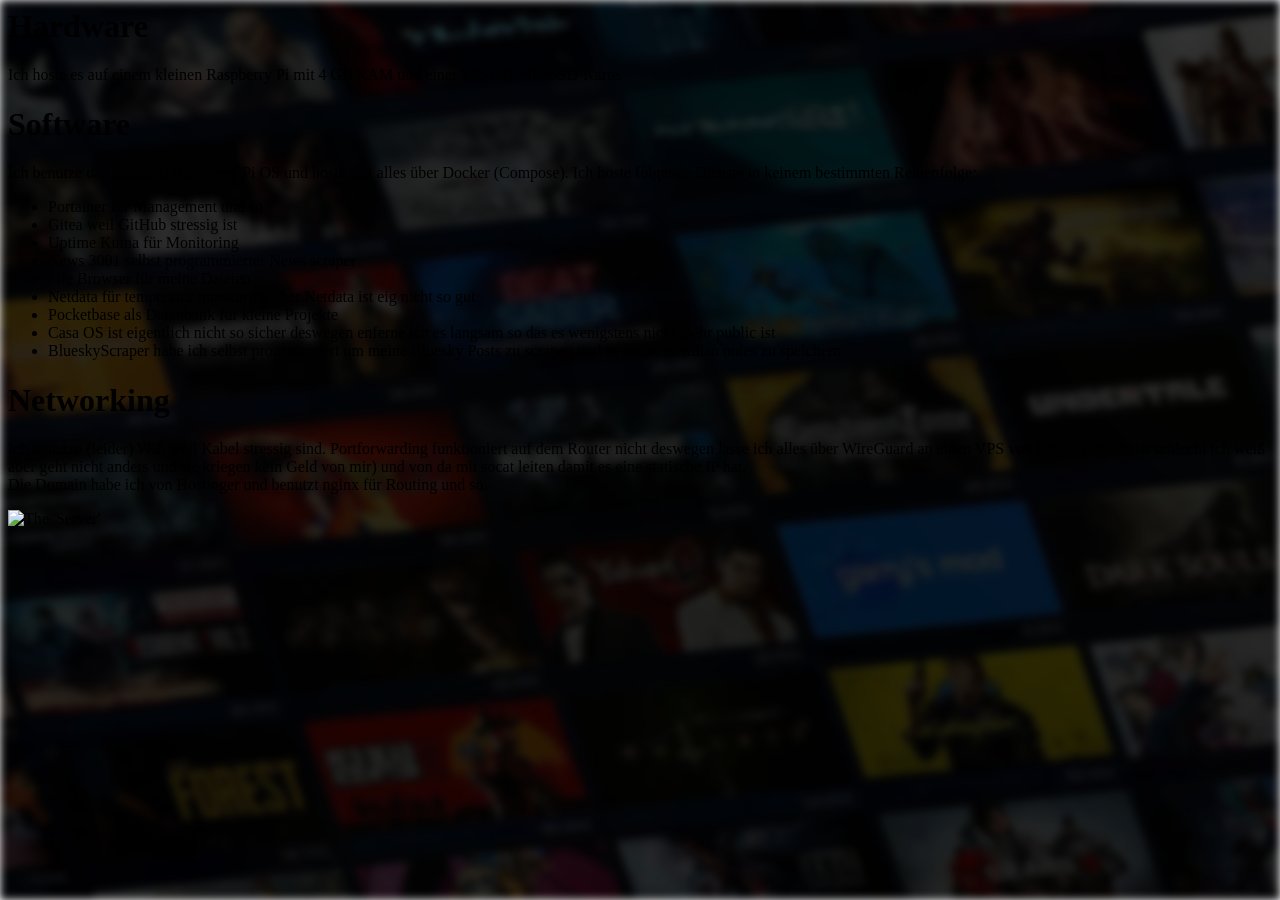
==== frontend/index.html @ 909bea6f "recovered working tree after git corruption" ====
<head>
    <meta charset="utf-8" />
    <title>Stupid Home Page</title>

    <meta
        name="description"
        content="Mein privater Tech-Stack auf einem Raspberry Pi 4b. Ich hoste File Browser, Gitea und eigene Scraper über Docker und WireGuard."
    />
    <link
        rel="stylesheet"
        href="https://cdn.jsdelivr.net/npm/@picocss/pico@2/css/pico.min.css"
    />
    <script src="https://cdn.jsdelivr.net/npm/htmx.org@2.0.8/dist/htmx.min.js"></script>
    <link rel="stylesheet" href="style.css" />
</head>
<body>
    <div class="bg"></div>
    <div hx-get="navbar.html" hx-trigger="load" hx-target="#navbar"></div>
    <div id="navbar"></div>
    <hgroup>
        <h1>Hardware</h1>
        <p>
            Ich hoste es auf einem kleinen Raspberry Pi mit 4 GB RAM und einer
            128-GB-MicroSD-Karte.
        </p>
        <h1>Software</h1>
        <p>
            Ich benutze das Standard Raspberry Pi OS und hoste fast alles über
            Docker (Compose). Ich hoste folgende Dienste in keinem bestimmten
            Reihenfolge:
        </p>
        <ul>
            <li>Portainer für Management und so</li>
            <li>Gitea weil GitHub stressig ist</li>
            <li>Uptime Kuma für Monitoring</li>
            <li>News 3001 selbst programmierter News scraper</li>
            <li>File Browser für meine Dateien</li>
            <li>
                Netdata für temperatur monitoring aber Netdata ist eig nicht so
                gut
            </li>
            <li>Pocketbase als Datenbank für kleine Projekte</li>
            <li>
                Casa OS ist eigentlich nicht so sicher deswegen enferne ich es
                langsam so das es wenigstens nicht mehr public ist
            </li>
            <li>
                BlueskyScraper habe ich selbst programmiert um meine Bluesky
                Posts zu scrapen und in meine obsidian notes zu speichern
            </li>
        </ul>
        <h1>Networking</h1>
        <p>
            Ich benutze (leider) Wifi weil Kabel stressig sind. Portforwarding
            funktioniert auf dem Router nicht deswegen lasse ich alles über
            WireGuard an einen VPS von Oracle (Oracle ist schlecht ich weiß aber
            geht nicht anders und sie kriegen kein Geld von mir) und von da mit
            socat leiten damit es eine statische IP hat.
            <br />
            Die Domain habe ich von Hostinger und benutzt nginx für Routing und
            so.
        </p>
    </hgroup>
    <img
        src="https://nextcloud.jaypo.ch/api/public/dl/gQyA3qHf?inline=true"
        alt="The 'Server'"
    />
</body>
---- frontend/style.css ----
.bg {
    position: fixed; /* stays in place */
    inset: 0; /* full screen */
    background-image: url("img/steamunlocked-bg-ai-extendet.png");
    filter: blur(4px) brightness(0.7);
    z-index: -1; /* behind everything */
}
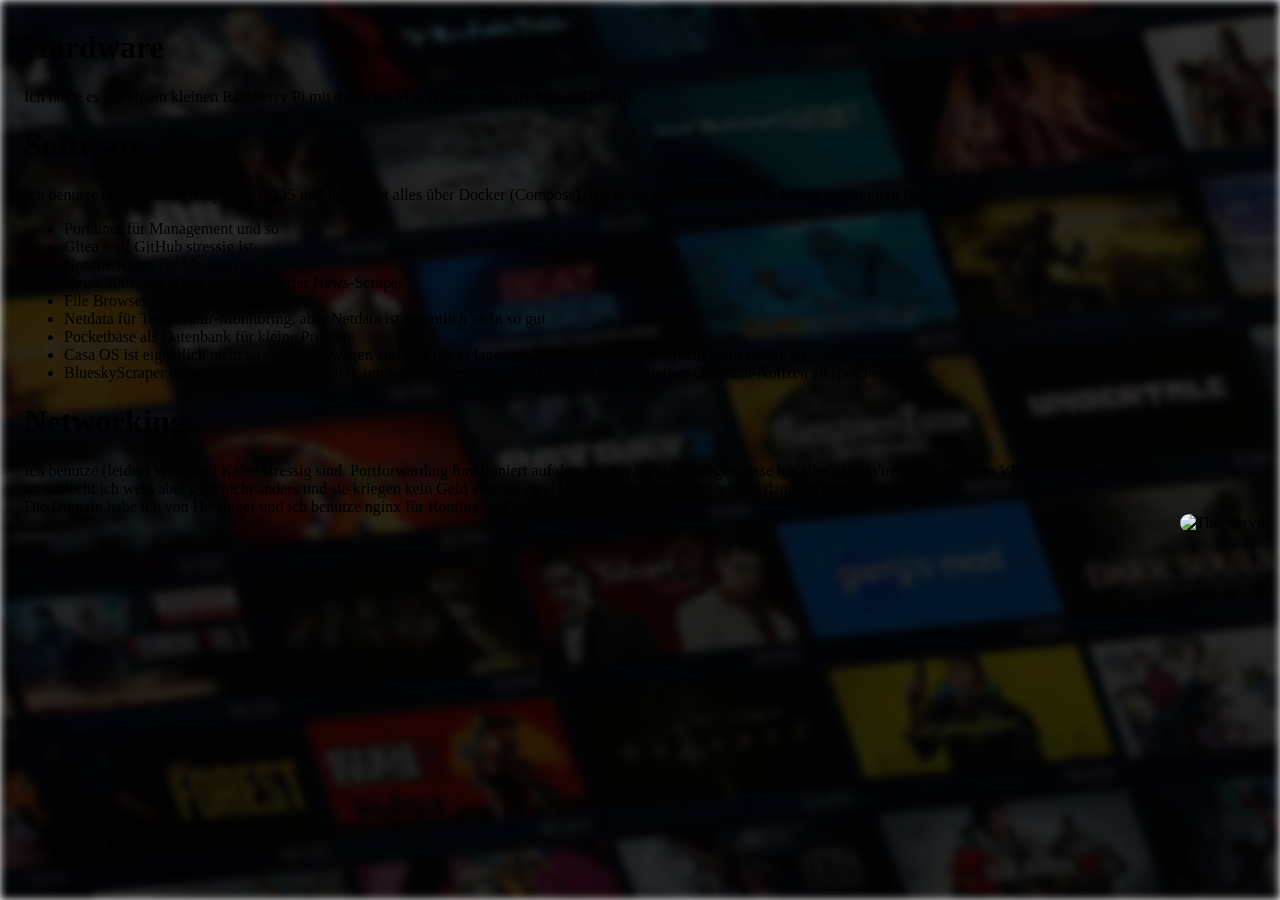
==== commit 943ac285: "Migrate frontend to static HTML with HTMX Deleted index.php and switched to static HTML with HTMX fo" ====
--- a/frontend/index.html
+++ b/frontend/index.html
@@ -17,52 +17,56 @@
     <div class="bg"></div>
     <div hx-get="navbar.html" hx-trigger="load" hx-target="#navbar"></div>
     <div id="navbar"></div>
-    <hgroup>
-        <h1>Hardware</h1>
-        <p>
-            Ich hoste es auf einem kleinen Raspberry Pi mit 4 GB RAM und einer
-            128-GB-MicroSD-Karte.
-        </p>
-        <h1>Software</h1>
-        <p>
-            Ich benutze das Standard Raspberry Pi OS und hoste fast alles über
-            Docker (Compose). Ich hoste folgende Dienste in keinem bestimmten
-            Reihenfolge:
-        </p>
-        <ul>
-            <li>Portainer für Management und so</li>
-            <li>Gitea weil GitHub stressig ist</li>
-            <li>Uptime Kuma für Monitoring</li>
-            <li>News 3001 selbst programmierter News scraper</li>
-            <li>File Browser für meine Dateien</li>
-            <li>
-                Netdata für temperatur monitoring aber Netdata ist eig nicht so
-                gut
-            </li>
-            <li>Pocketbase als Datenbank für kleine Projekte</li>
-            <li>
-                Casa OS ist eigentlich nicht so sicher deswegen enferne ich es
-                langsam so das es wenigstens nicht mehr public ist
-            </li>
-            <li>
-                BlueskyScraper habe ich selbst programmiert um meine Bluesky
-                Posts zu scrapen und in meine obsidian notes zu speichern
-            </li>
-        </ul>
-        <h1>Networking</h1>
-        <p>
-            Ich benutze (leider) Wifi weil Kabel stressig sind. Portforwarding
-            funktioniert auf dem Router nicht deswegen lasse ich alles über
-            WireGuard an einen VPS von Oracle (Oracle ist schlecht ich weiß aber
-            geht nicht anders und sie kriegen kein Geld von mir) und von da mit
-            socat leiten damit es eine statische IP hat.
-            <br />
-            Die Domain habe ich von Hostinger und benutzt nginx für Routing und
-            so.
-        </p>
-    </hgroup>
-    <img
-        src="https://nextcloud.jaypo.ch/api/public/dl/gQyA3qHf?inline=true"
-        alt="The 'Server'"
-    />
+    <div class="content">
+        <hgroup>
+            <h1>Hardware</h1>
+            <p>
+                Ich hoste es auf einem kleinen Raspberry Pi mit 4 GB RAM und
+                einer 128-GB-MicroSD-Karte.
+            </p>
+            <h1>Software</h1>
+            <p>
+                Ich benutze das Standard Raspberry Pi OS und hoste fast alles
+                über Docker (Compose). Ich hoste folgende Dienste in keiner
+                bestimmten Reihenfolge:
+            </p>
+            <ul>
+                <li>Portainer für Management und so</li>
+                <li>Gitea weil GitHub stressig ist</li>
+                <li>Uptime Kuma für Monitoring</li>
+                <li>News 3001, ein selbst programmierter News-Scraper</li>
+                <li>File Browser für meine Dateien</li>
+                <li>
+                    Netdata für Temperatur-Monitoring, aber Netdata ist
+                    eigentlich nicht so gut
+                </li>
+                <li>Pocketbase als Datenbank für kleine Projekte</li>
+                <li>
+                    Casa OS ist eigentlich nicht so sicher, deswegen entferne
+                    ich es langsam, sodass es wenigstens nicht mehr public ist
+                </li>
+                <li>
+                    BlueskyScraper habe ich selbst programmiert, um meine
+                    Bluesky-Posts zu scrapen und in meinen Obsidian-Notizen zu
+                    speichern
+                </li>
+            </ul>
+            <h1>Networking</h1>
+            <p>
+                Ich benutze (leider) Wifi, weil Kabel stressig sind.
+                Portforwarding funktioniert auf dem Router nicht, deswegen lasse
+                ich alles über WireGuard an einen VPS von Oracle (Oracle ist
+                schlecht ich weiß aber geht nicht anders und sie kriegen kein
+                Geld von mir) und leite es von da mit socat weiter, damit es
+                eine statische IP hat.
+                <br />
+                Die Domain habe ich von Hostinger und ich benutze nginx für
+                Routing und so.
+            </p>
+        </hgroup>
+        <img
+            src="https://nextcloud.jaypo.ch/api/public/dl/gQyA3qHf?inline=true"
+            alt="The 'Server'"
+        />
+    </div>
 </body>
--- a/frontend/style.css
+++ b/frontend/style.css
@@ -5,3 +5,26 @@
     filter: blur(4px) brightness(0.7);
     z-index: -1; /* behind everything */
 }
+body {
+    left: 1rem;
+    position: absolute;
+}
+
+.content {
+    display: flex;
+    gap: 1rem;
+    align-items: flex-end;
+}
+
+.content hgroup {
+    flex: 1;
+}
+
+.content img {
+    max-width: 300px;
+    height: auto;
+}
+
+img {
+    border-radius: 10px;
+}
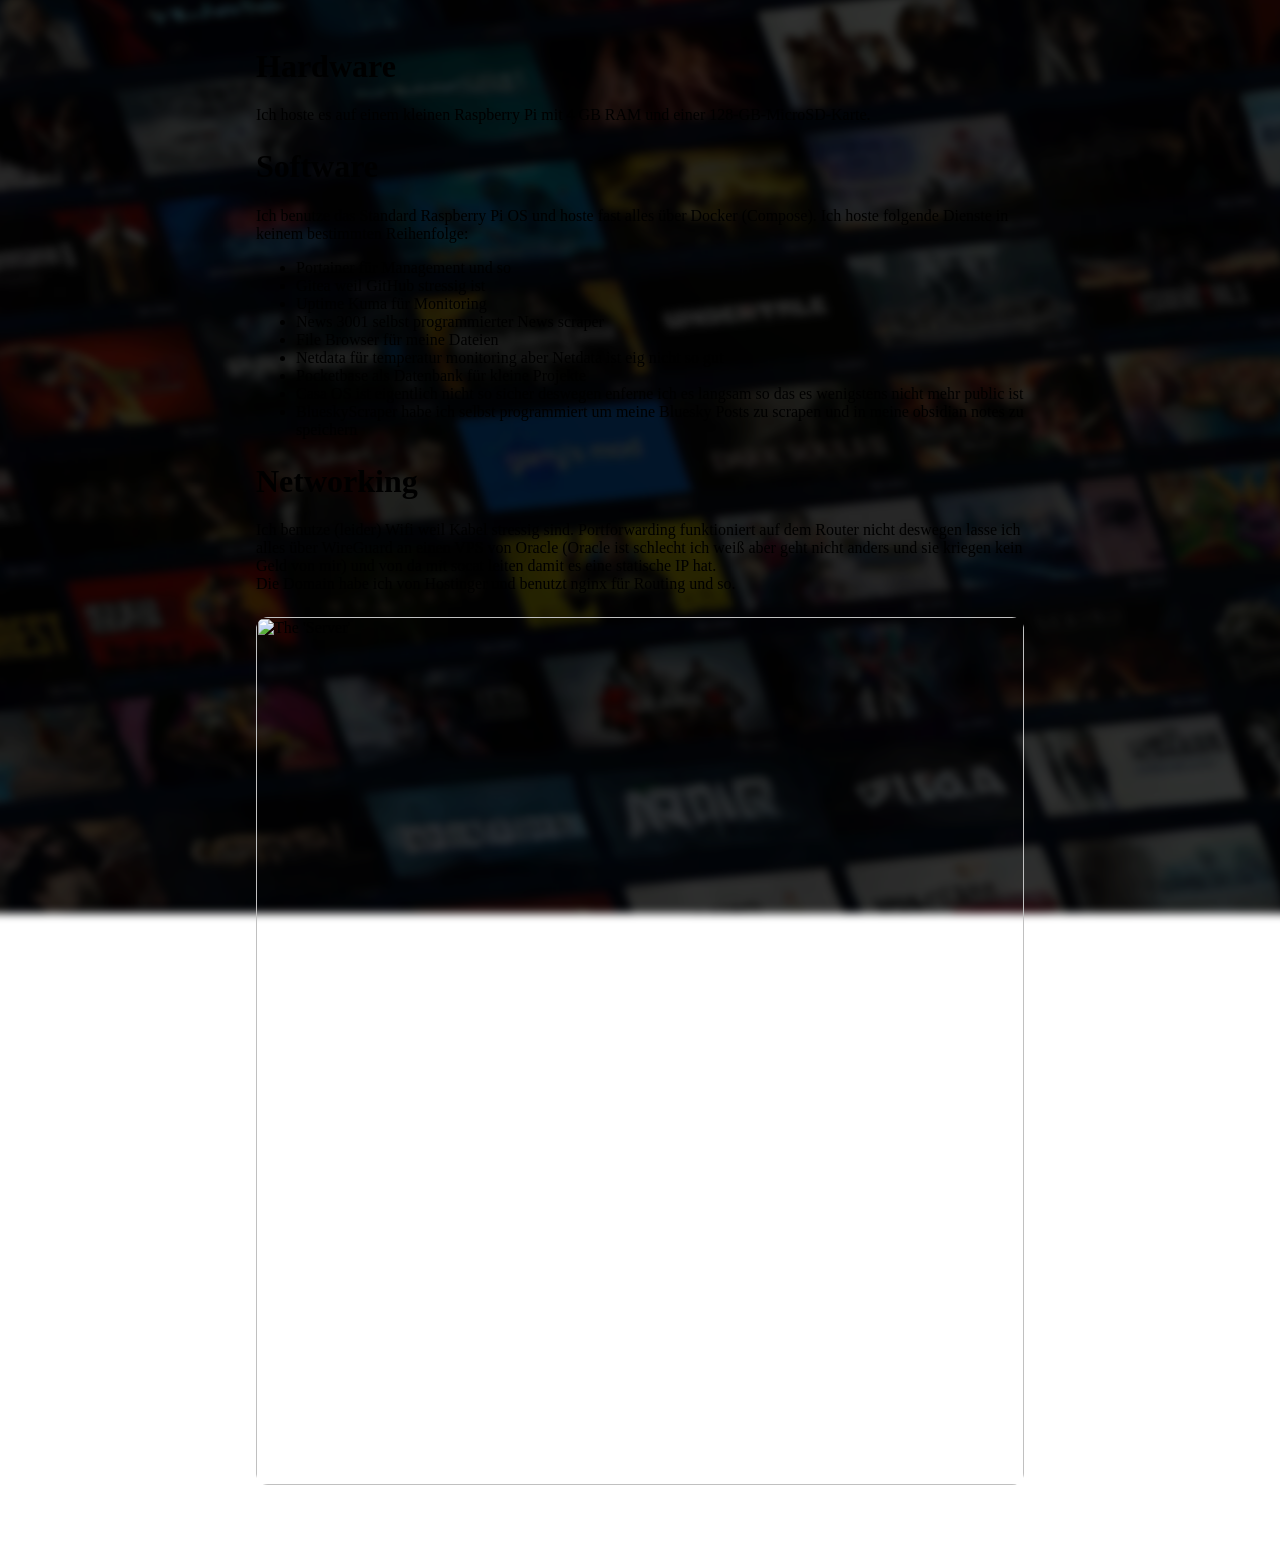
==== commit 7e6ababe: "Improve mobile layout for homepage pages" ====
--- a/frontend/index.html
+++ b/frontend/index.html
@@ -1,5 +1,6 @@
 <head>
     <meta charset="utf-8" />
+    <meta name="viewport" content="width=device-width, initial-scale=1" />
     <title>Stupid Home Page</title>
 
     <meta
@@ -15,58 +16,56 @@
 </head>
 <body>
     <div class="bg"></div>
+    <main class="page-content">
     <div hx-get="navbar.html" hx-trigger="load" hx-target="#navbar"></div>
     <div id="navbar"></div>
-    <div class="content">
-        <hgroup>
-            <h1>Hardware</h1>
-            <p>
-                Ich hoste es auf einem kleinen Raspberry Pi mit 4 GB RAM und
-                einer 128-GB-MicroSD-Karte.
-            </p>
-            <h1>Software</h1>
-            <p>
-                Ich benutze das Standard Raspberry Pi OS und hoste fast alles
-                über Docker (Compose). Ich hoste folgende Dienste in keiner
-                bestimmten Reihenfolge:
-            </p>
-            <ul>
-                <li>Portainer für Management und so</li>
-                <li>Gitea weil GitHub stressig ist</li>
-                <li>Uptime Kuma für Monitoring</li>
-                <li>News 3001, ein selbst programmierter News-Scraper</li>
-                <li>File Browser für meine Dateien</li>
-                <li>
-                    Netdata für Temperatur-Monitoring, aber Netdata ist
-                    eigentlich nicht so gut
-                </li>
-                <li>Pocketbase als Datenbank für kleine Projekte</li>
-                <li>
-                    Casa OS ist eigentlich nicht so sicher, deswegen entferne
-                    ich es langsam, sodass es wenigstens nicht mehr public ist
-                </li>
-                <li>
-                    BlueskyScraper habe ich selbst programmiert, um meine
-                    Bluesky-Posts zu scrapen und in meinen Obsidian-Notizen zu
-                    speichern
-                </li>
-            </ul>
-            <h1>Networking</h1>
-            <p>
-                Ich benutze (leider) Wifi, weil Kabel stressig sind.
-                Portforwarding funktioniert auf dem Router nicht, deswegen lasse
-                ich alles über WireGuard an einen VPS von Oracle (Oracle ist
-                schlecht ich weiß aber geht nicht anders und sie kriegen kein
-                Geld von mir) und leite es von da mit socat weiter, damit es
-                eine statische IP hat.
-                <br />
-                Die Domain habe ich von Hostinger und ich benutze nginx für
-                Routing und so.
-            </p>
-        </hgroup>
-        <img
-            src="https://nextcloud.jaypo.ch/api/public/dl/gQyA3qHf?inline=true"
-            alt="The 'Server'"
-        />
-    </div>
+    <hgroup>
+        <h1>Hardware</h1>
+        <p>
+            Ich hoste es auf einem kleinen Raspberry Pi mit 4 GB RAM und einer
+            128-GB-MicroSD-Karte.
+        </p>
+        <h1>Software</h1>
+        <p>
+            Ich benutze das Standard Raspberry Pi OS und hoste fast alles über
+            Docker (Compose). Ich hoste folgende Dienste in keinem bestimmten
+            Reihenfolge:
+        </p>
+        <ul>
+            <li>Portainer für Management und so</li>
+            <li>Gitea weil GitHub stressig ist</li>
+            <li>Uptime Kuma für Monitoring</li>
+            <li>News 3001 selbst programmierter News scraper</li>
+            <li>File Browser für meine Dateien</li>
+            <li>
+                Netdata für temperatur monitoring aber Netdata ist eig nicht so
+                gut
+            </li>
+            <li>Pocketbase als Datenbank für kleine Projekte</li>
+            <li>
+                Casa OS ist eigentlich nicht so sicher deswegen enferne ich es
+                langsam so das es wenigstens nicht mehr public ist
+            </li>
+            <li>
+                BlueskyScraper habe ich selbst programmiert um meine Bluesky
+                Posts zu scrapen und in meine obsidian notes zu speichern
+            </li>
+        </ul>
+        <h1>Networking</h1>
+        <p>
+            Ich benutze (leider) Wifi weil Kabel stressig sind. Portforwarding
+            funktioniert auf dem Router nicht deswegen lasse ich alles über
+            WireGuard an einen VPS von Oracle (Oracle ist schlecht ich weiß aber
+            geht nicht anders und sie kriegen kein Geld von mir) und von da mit
+            socat leiten damit es eine statische IP hat.
+            <br />
+            Die Domain habe ich von Hostinger und benutzt nginx für Routing und
+            so.
+        </p>
+    </hgroup>
+    <img
+        src="https://nextcloud.jaypo.ch/api/public/dl/gQyA3qHf?inline=true"
+        alt="The 'Server'"
+    />
+    </main>
 </body>
--- a/frontend/style.css
+++ b/frontend/style.css
@@ -1,30 +1,77 @@
-.bg {
-    position: fixed; /* stays in place */
-    inset: 0; /* full screen */
-    background-image: url("img/steamunlocked-bg-ai-extendet.png");
-    filter: blur(4px) brightness(0.7);
-    z-index: -1; /* behind everything */
-}
-body {
-    left: 1rem;
-    position: absolute;
+:root {
+    --content-max: 48rem;
 }
 
-.content {
-    display: flex;
-    gap: 1rem;
-    align-items: flex-end;
+* {
+    box-sizing: border-box;
 }
 
-.content hgroup {
-    flex: 1;
+body {
+    margin: 0;
+    min-height: 100vh;
+    padding: 1rem;
 }
 
-.content img {
-    max-width: 300px;
-    height: auto;
+.bg {
+    position: fixed;
+    inset: 0;
+    background-image: url("img/steamunlocked-bg-ai-extendet.png");
+    background-position: center;
+    background-size: cover;
+    filter: blur(4px) brightness(0.7);
+    transform: scale(1.03);
+    z-index: -1;
+}
+
+.page-content {
+    max-width: var(--content-max);
+    margin: 0 auto;
+    padding: 0.5rem 0 2rem;
+}
+
+hgroup {
+    margin-bottom: 1.5rem;
+}
+
+hgroup h1 {
+    margin-top: 1.5rem;
 }
 
 img {
-    border-radius: 10px;
+    display: block;
+    width: 100%;
+    max-width: var(--content-max);
+    height: auto;
+    border-radius: 0.75rem;
+    margin: 1rem auto 2rem;
 }
+
+#navbar nav ul {
+    flex-wrap: wrap;
+    row-gap: 0.35rem;
+}
+
+#navbar nav a {
+    white-space: normal;
+}
+
+@media (max-width: 700px) {
+    body {
+        padding: 0.75rem;
+    }
+
+    hgroup p,
+    hgroup li {
+        font-size: 0.95rem;
+        line-height: 1.55;
+    }
+
+    hgroup ul {
+        padding-left: 1.1rem;
+    }
+
+    img {
+        border-radius: 0.5rem;
+        margin-top: 0.75rem;
+    }
+}
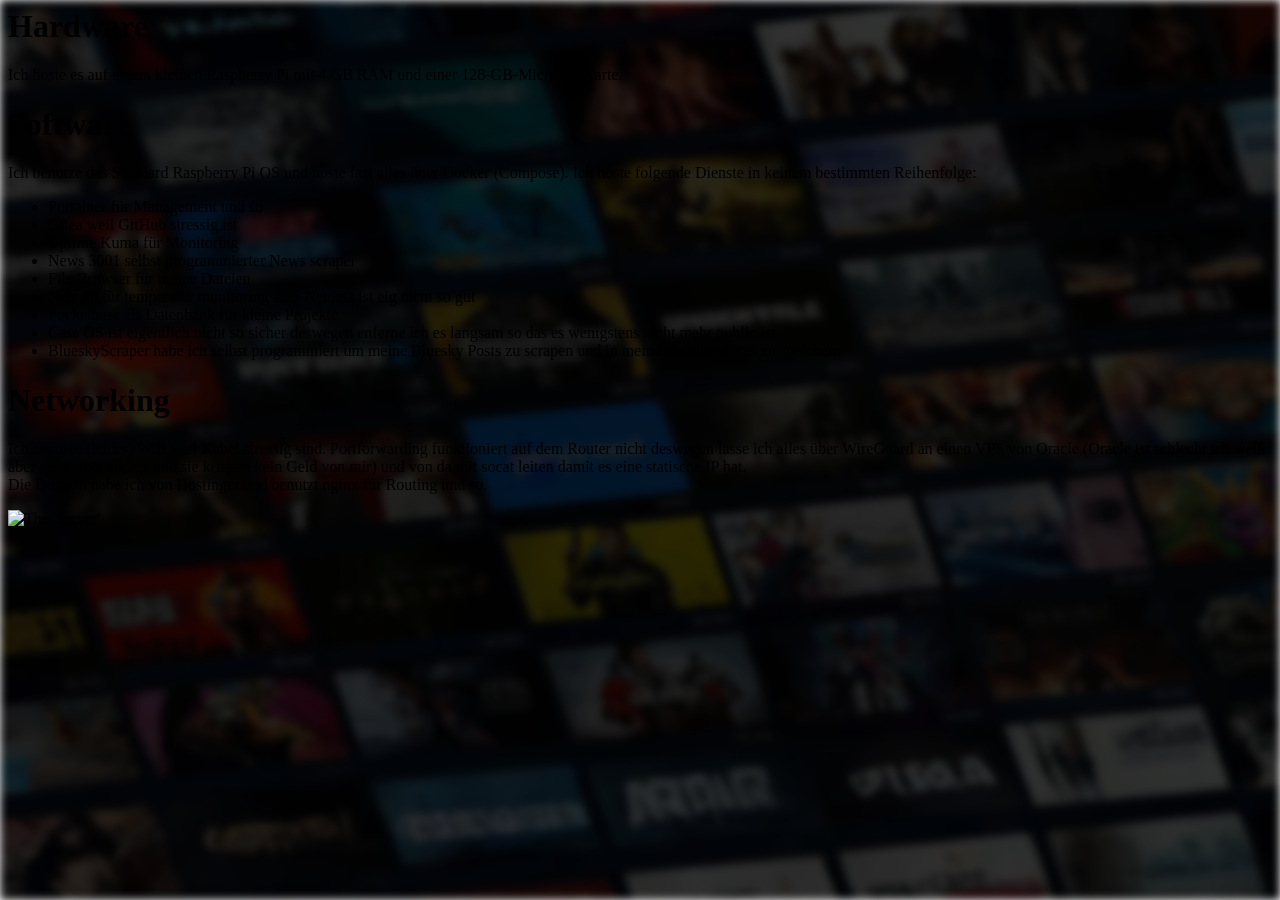
==== commit e9e87c4f: "Simplify mobile fix to minimal responsive tweaks" ====
--- a/frontend/index.html
+++ b/frontend/index.html
@@ -16,7 +16,6 @@
 </head>
 <body>
     <div class="bg"></div>
-    <main class="page-content">
     <div hx-get="navbar.html" hx-trigger="load" hx-target="#navbar"></div>
     <div id="navbar"></div>
     <hgroup>
@@ -67,5 +66,4 @@
         src="https://nextcloud.jaypo.ch/api/public/dl/gQyA3qHf?inline=true"
         alt="The 'Server'"
     />
-    </main>
 </body>
--- a/frontend/style.css
+++ b/frontend/style.css
@@ -1,58 +1,16 @@
-:root {
-    --content-max: 48rem;
-}
-
-* {
-    box-sizing: border-box;
-}
-
-body {
-    margin: 0;
-    min-height: 100vh;
-    padding: 1rem;
-}
-
 .bg {
     position: fixed;
     inset: 0;
     background-image: url("img/steamunlocked-bg-ai-extendet.png");
+    background-size: cover;
     background-position: center;
-    background-size: cover;
     filter: blur(4px) brightness(0.7);
-    transform: scale(1.03);
     z-index: -1;
 }
 
-.page-content {
-    max-width: var(--content-max);
-    margin: 0 auto;
-    padding: 0.5rem 0 2rem;
-}
-
-hgroup {
-    margin-bottom: 1.5rem;
-}
-
-hgroup h1 {
-    margin-top: 1.5rem;
-}
-
 img {
-    display: block;
-    width: 100%;
-    max-width: var(--content-max);
+    max-width: 100%;
     height: auto;
-    border-radius: 0.75rem;
-    margin: 1rem auto 2rem;
-}
-
-#navbar nav ul {
-    flex-wrap: wrap;
-    row-gap: 0.35rem;
-}
-
-#navbar nav a {
-    white-space: normal;
 }
 
 @media (max-width: 700px) {
@@ -60,18 +18,7 @@
         padding: 0.75rem;
     }
 
-    hgroup p,
-    hgroup li {
-        font-size: 0.95rem;
-        line-height: 1.55;
-    }
-
-    hgroup ul {
-        padding-left: 1.1rem;
-    }
-
-    img {
-        border-radius: 0.5rem;
-        margin-top: 0.75rem;
+    #navbar nav ul {
+        flex-wrap: wrap;
     }
 }
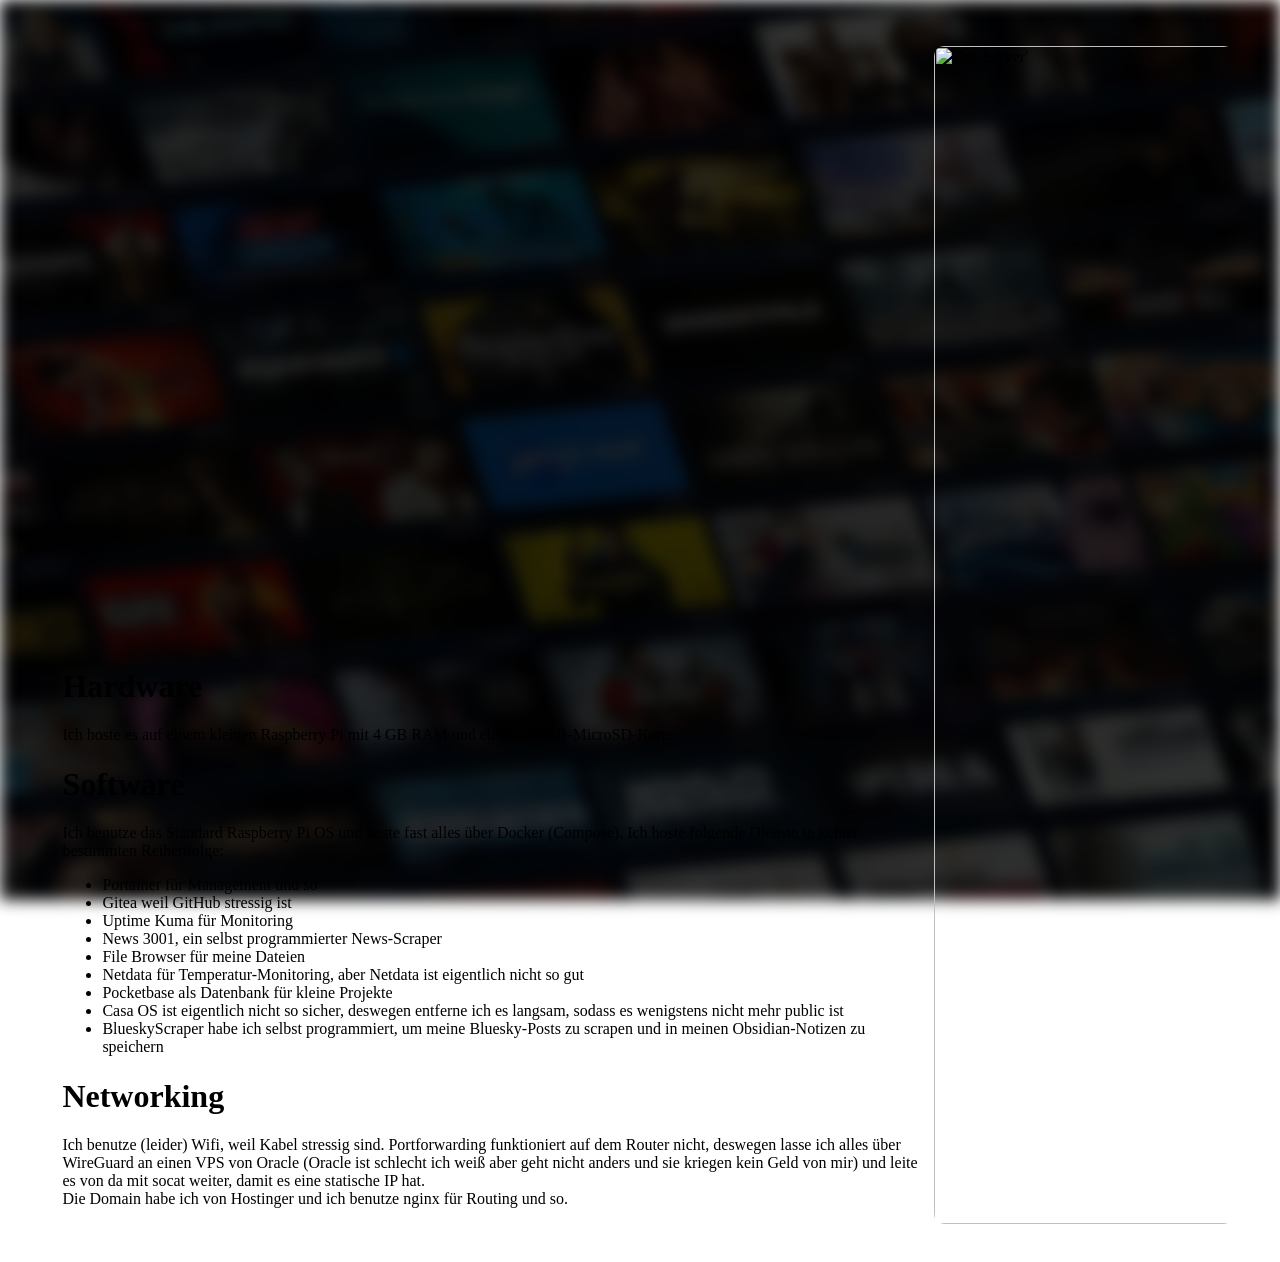
==== commit 9fd0ce67: "Merge branch 'master' of github.com:nolongeractivemp3/homepage" ====
--- a/frontend/index.html
+++ b/frontend/index.html
@@ -18,52 +18,56 @@
     <div class="bg"></div>
     <div hx-get="navbar.html" hx-trigger="load" hx-target="#navbar"></div>
     <div id="navbar"></div>
-    <hgroup>
-        <h1>Hardware</h1>
-        <p>
-            Ich hoste es auf einem kleinen Raspberry Pi mit 4 GB RAM und einer
-            128-GB-MicroSD-Karte.
-        </p>
-        <h1>Software</h1>
-        <p>
-            Ich benutze das Standard Raspberry Pi OS und hoste fast alles über
-            Docker (Compose). Ich hoste folgende Dienste in keinem bestimmten
-            Reihenfolge:
-        </p>
-        <ul>
-            <li>Portainer für Management und so</li>
-            <li>Gitea weil GitHub stressig ist</li>
-            <li>Uptime Kuma für Monitoring</li>
-            <li>News 3001 selbst programmierter News scraper</li>
-            <li>File Browser für meine Dateien</li>
-            <li>
-                Netdata für temperatur monitoring aber Netdata ist eig nicht so
-                gut
-            </li>
-            <li>Pocketbase als Datenbank für kleine Projekte</li>
-            <li>
-                Casa OS ist eigentlich nicht so sicher deswegen enferne ich es
-                langsam so das es wenigstens nicht mehr public ist
-            </li>
-            <li>
-                BlueskyScraper habe ich selbst programmiert um meine Bluesky
-                Posts zu scrapen und in meine obsidian notes zu speichern
-            </li>
-        </ul>
-        <h1>Networking</h1>
-        <p>
-            Ich benutze (leider) Wifi weil Kabel stressig sind. Portforwarding
-            funktioniert auf dem Router nicht deswegen lasse ich alles über
-            WireGuard an einen VPS von Oracle (Oracle ist schlecht ich weiß aber
-            geht nicht anders und sie kriegen kein Geld von mir) und von da mit
-            socat leiten damit es eine statische IP hat.
-            <br />
-            Die Domain habe ich von Hostinger und benutzt nginx für Routing und
-            so.
-        </p>
-    </hgroup>
-    <img
-        src="https://nextcloud.jaypo.ch/api/public/dl/gQyA3qHf?inline=true"
-        alt="The 'Server'"
-    />
+    <div class="content">
+        <hgroup>
+            <h1>Hardware</h1>
+            <p>
+                Ich hoste es auf einem kleinen Raspberry Pi mit 4 GB RAM und
+                einer 128-GB-MicroSD-Karte.
+            </p>
+            <h1>Software</h1>
+            <p>
+                Ich benutze das Standard Raspberry Pi OS und hoste fast alles
+                über Docker (Compose). Ich hoste folgende Dienste in keiner
+                bestimmten Reihenfolge:
+            </p>
+            <ul>
+                <li>Portainer für Management und so</li>
+                <li>Gitea weil GitHub stressig ist</li>
+                <li>Uptime Kuma für Monitoring</li>
+                <li>News 3001, ein selbst programmierter News-Scraper</li>
+                <li>File Browser für meine Dateien</li>
+                <li>
+                    Netdata für Temperatur-Monitoring, aber Netdata ist
+                    eigentlich nicht so gut
+                </li>
+                <li>Pocketbase als Datenbank für kleine Projekte</li>
+                <li>
+                    Casa OS ist eigentlich nicht so sicher, deswegen entferne
+                    ich es langsam, sodass es wenigstens nicht mehr public ist
+                </li>
+                <li>
+                    BlueskyScraper habe ich selbst programmiert, um meine
+                    Bluesky-Posts zu scrapen und in meinen Obsidian-Notizen zu
+                    speichern
+                </li>
+            </ul>
+            <h1>Networking</h1>
+            <p>
+                Ich benutze (leider) Wifi, weil Kabel stressig sind.
+                Portforwarding funktioniert auf dem Router nicht, deswegen lasse
+                ich alles über WireGuard an einen VPS von Oracle (Oracle ist
+                schlecht ich weiß aber geht nicht anders und sie kriegen kein
+                Geld von mir) und leite es von da mit socat weiter, damit es
+                eine statische IP hat.
+                <br />
+                Die Domain habe ich von Hostinger und ich benutze nginx für
+                Routing und so.
+            </p>
+        </hgroup>
+        <img
+            src="https://nextcloud.jaypo.ch/api/public/dl/gQyA3qHf?inline=true"
+            alt="The 'Server'"
+        />
+    </div>
 </body>
--- a/frontend/style.css
+++ b/frontend/style.css
@@ -1,24 +1,47 @@
+body {
+    padding: 3vw;
+}
+
 .bg {
     position: fixed;
     inset: 0;
     background-image: url("img/steamunlocked-bg-ai-extendet.png");
     background-size: cover;
     background-position: center;
-    filter: blur(4px) brightness(0.7);
+    filter: blur(clamp(2px, 0.6vw, 8px)) brightness(0.7);
     z-index: -1;
 }
 
 img {
+    width: 92vw;
     max-width: 100%;
     height: auto;
 }
 
-@media (max-width: 700px) {
-    body {
-        padding: 0.75rem;
-    }
+nav ul {
+    flex-wrap: wrap;
+    gap: 2vw;
+}
+body {
+    left: 1rem;
+    position: absolute;
+}
 
-    #navbar nav ul {
-        flex-wrap: wrap;
-    }
+.content {
+    display: flex;
+    gap: 1rem;
+    align-items: flex-end;
 }
+
+.content hgroup {
+    flex: 1;
+}
+
+.content img {
+    max-width: 300px;
+    height: auto;
+}
+
+img {
+    border-radius: 10px;
+}
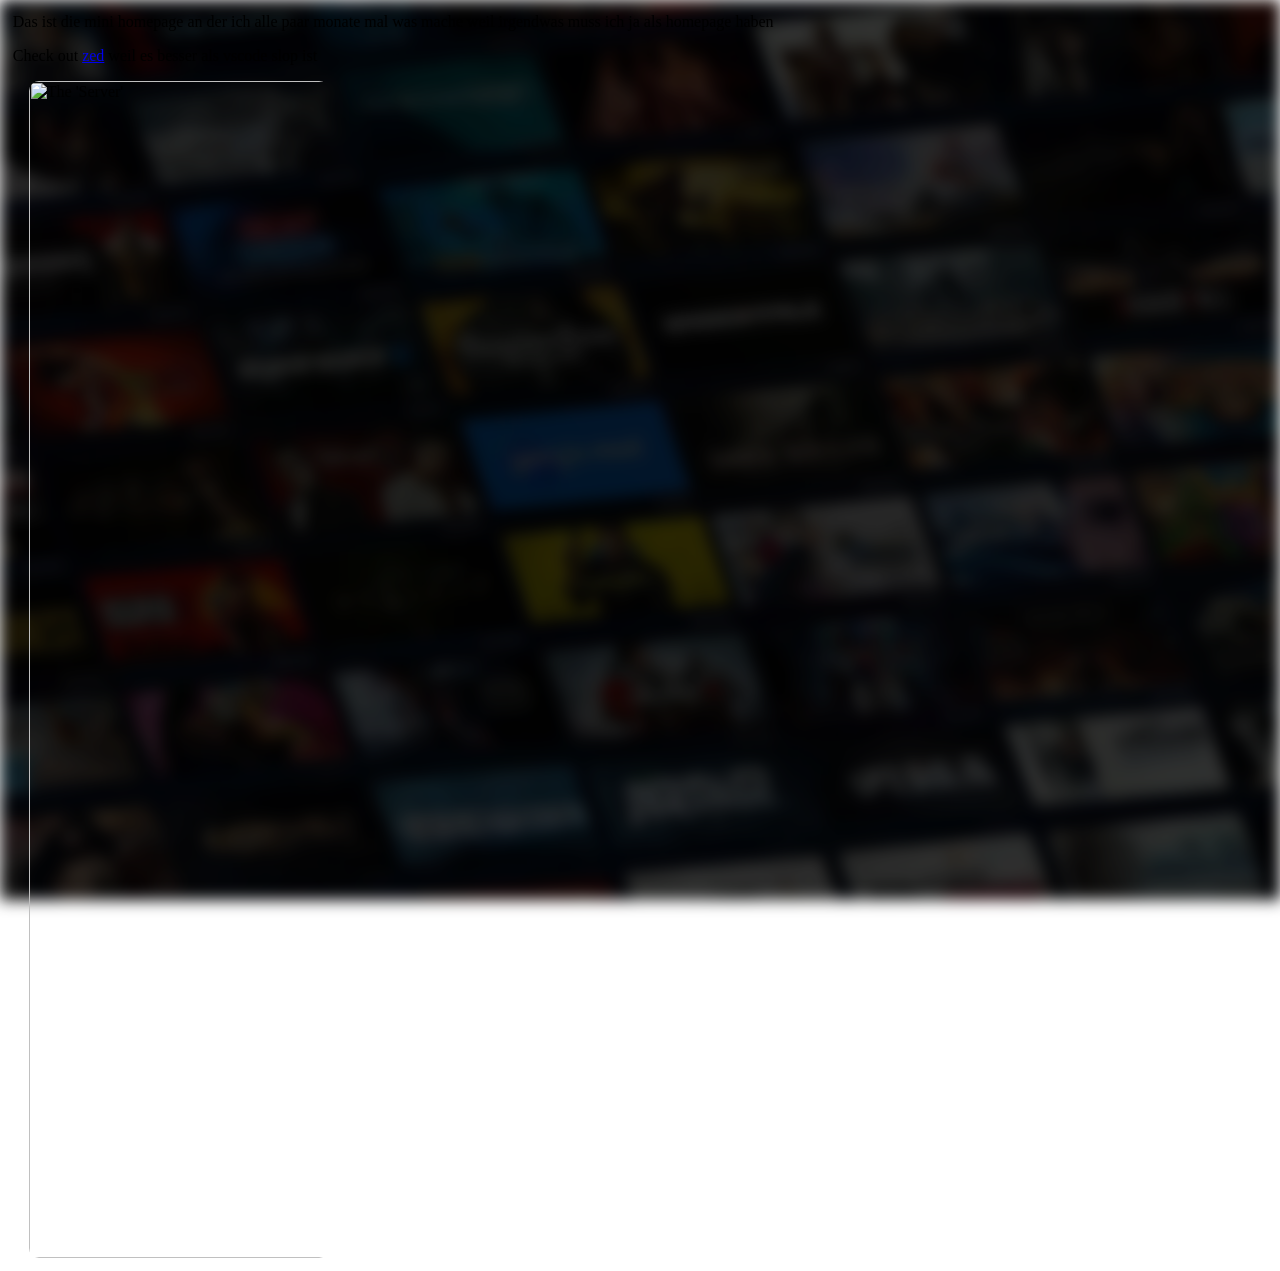
==== commit 8b06d3f1: "ehh its fine" ====
--- a/frontend/index.html
+++ b/frontend/index.html
@@ -3,14 +3,8 @@
     <meta name="viewport" content="width=device-width, initial-scale=1" />
     <title>Stupid Home Page</title>
 
-    <meta
-        name="description"
-        content="Mein privater Tech-Stack auf einem Raspberry Pi 4b. Ich hoste File Browser, Gitea und eigene Scraper über Docker und WireGuard."
-    />
-    <link
-        rel="stylesheet"
-        href="https://cdn.jsdelivr.net/npm/@picocss/pico@2/css/pico.min.css"
-    />
+    <meta name="description" content="Mein privater Tech-Stack auf einem Raspberry Pi 4b. Ich hoste File Browser, Gitea und eigene Scraper über Docker und WireGuard." />
+    <link rel="stylesheet" href="https://cdn.jsdelivr.net/npm/@picocss/pico@2/css/pico.min.css" />
     <script src="https://cdn.jsdelivr.net/npm/htmx.org@2.0.8/dist/htmx.min.js"></script>
     <link rel="stylesheet" href="style.css" />
 </head>
@@ -18,56 +12,10 @@
     <div class="bg"></div>
     <div hx-get="navbar.html" hx-trigger="load" hx-target="#navbar"></div>
     <div id="navbar"></div>
+    <p>Das ist die mini homepage an der ich alle paar monate mal was mache weil irgendwas muss ich ja als homepage haben</p>
+    <p>Check out <a href="https://zed.dev">zed</a> weil es besser als vscode slop ist</p>
     <div class="content">
-        <hgroup>
-            <h1>Hardware</h1>
-            <p>
-                Ich hoste es auf einem kleinen Raspberry Pi mit 4 GB RAM und
-                einer 128-GB-MicroSD-Karte.
-            </p>
-            <h1>Software</h1>
-            <p>
-                Ich benutze das Standard Raspberry Pi OS und hoste fast alles
-                über Docker (Compose). Ich hoste folgende Dienste in keiner
-                bestimmten Reihenfolge:
-            </p>
-            <ul>
-                <li>Portainer für Management und so</li>
-                <li>Gitea weil GitHub stressig ist</li>
-                <li>Uptime Kuma für Monitoring</li>
-                <li>News 3001, ein selbst programmierter News-Scraper</li>
-                <li>File Browser für meine Dateien</li>
-                <li>
-                    Netdata für Temperatur-Monitoring, aber Netdata ist
-                    eigentlich nicht so gut
-                </li>
-                <li>Pocketbase als Datenbank für kleine Projekte</li>
-                <li>
-                    Casa OS ist eigentlich nicht so sicher, deswegen entferne
-                    ich es langsam, sodass es wenigstens nicht mehr public ist
-                </li>
-                <li>
-                    BlueskyScraper habe ich selbst programmiert, um meine
-                    Bluesky-Posts zu scrapen und in meinen Obsidian-Notizen zu
-                    speichern
-                </li>
-            </ul>
-            <h1>Networking</h1>
-            <p>
-                Ich benutze (leider) Wifi, weil Kabel stressig sind.
-                Portforwarding funktioniert auf dem Router nicht, deswegen lasse
-                ich alles über WireGuard an einen VPS von Oracle (Oracle ist
-                schlecht ich weiß aber geht nicht anders und sie kriegen kein
-                Geld von mir) und leite es von da mit socat weiter, damit es
-                eine statische IP hat.
-                <br />
-                Die Domain habe ich von Hostinger und ich benutze nginx für
-                Routing und so.
-            </p>
-        </hgroup>
-        <img
-            src="https://nextcloud.jaypo.ch/api/public/dl/gQyA3qHf?inline=true"
-            alt="The 'Server'"
-        />
+        <br />
+        <img src="https://nextcloud.jaypo.ch/api/public/dl/gQyA3qHf?inline=true" alt="The 'Server'" />
     </div>
 </body>
--- a/frontend/style.css
+++ b/frontend/style.css
@@ -1,5 +1,10 @@
 body {
-    padding: 3vw;
+    margin: 0;
+    padding: clamp(0.5rem, 1vw, 1rem);
+    position: relative;
+    z-index: 0;
+    min-height: 100vh;
+    isolation: isolate;
 }
 
 .bg {
@@ -12,7 +17,7 @@
     z-index: -1;
 }
 
-img {
+.content img {
     width: 92vw;
     max-width: 100%;
     height: auto;
@@ -22,11 +27,6 @@
     flex-wrap: wrap;
     gap: 2vw;
 }
-body {
-    left: 1rem;
-    position: absolute;
-}
-
 .content {
     display: flex;
     gap: 1rem;
@@ -45,3 +45,31 @@
 img {
     border-radius: 10px;
 }
+
+.frame18-inline {
+    width: 134px;
+    height: auto;
+    margin: 0 0 0 0.35rem;
+    vertical-align: middle;
+    display: inline-block;
+}
+
+@media (max-width: 700px) {
+    nav ul {
+        gap: 0.75rem;
+    }
+
+    .content {
+        flex-direction: column;
+        align-items: stretch;
+    }
+
+    .content img {
+        width: 100%;
+        max-width: 100%;
+    }
+
+    .content hgroup {
+        width: 100%;
+    }
+}
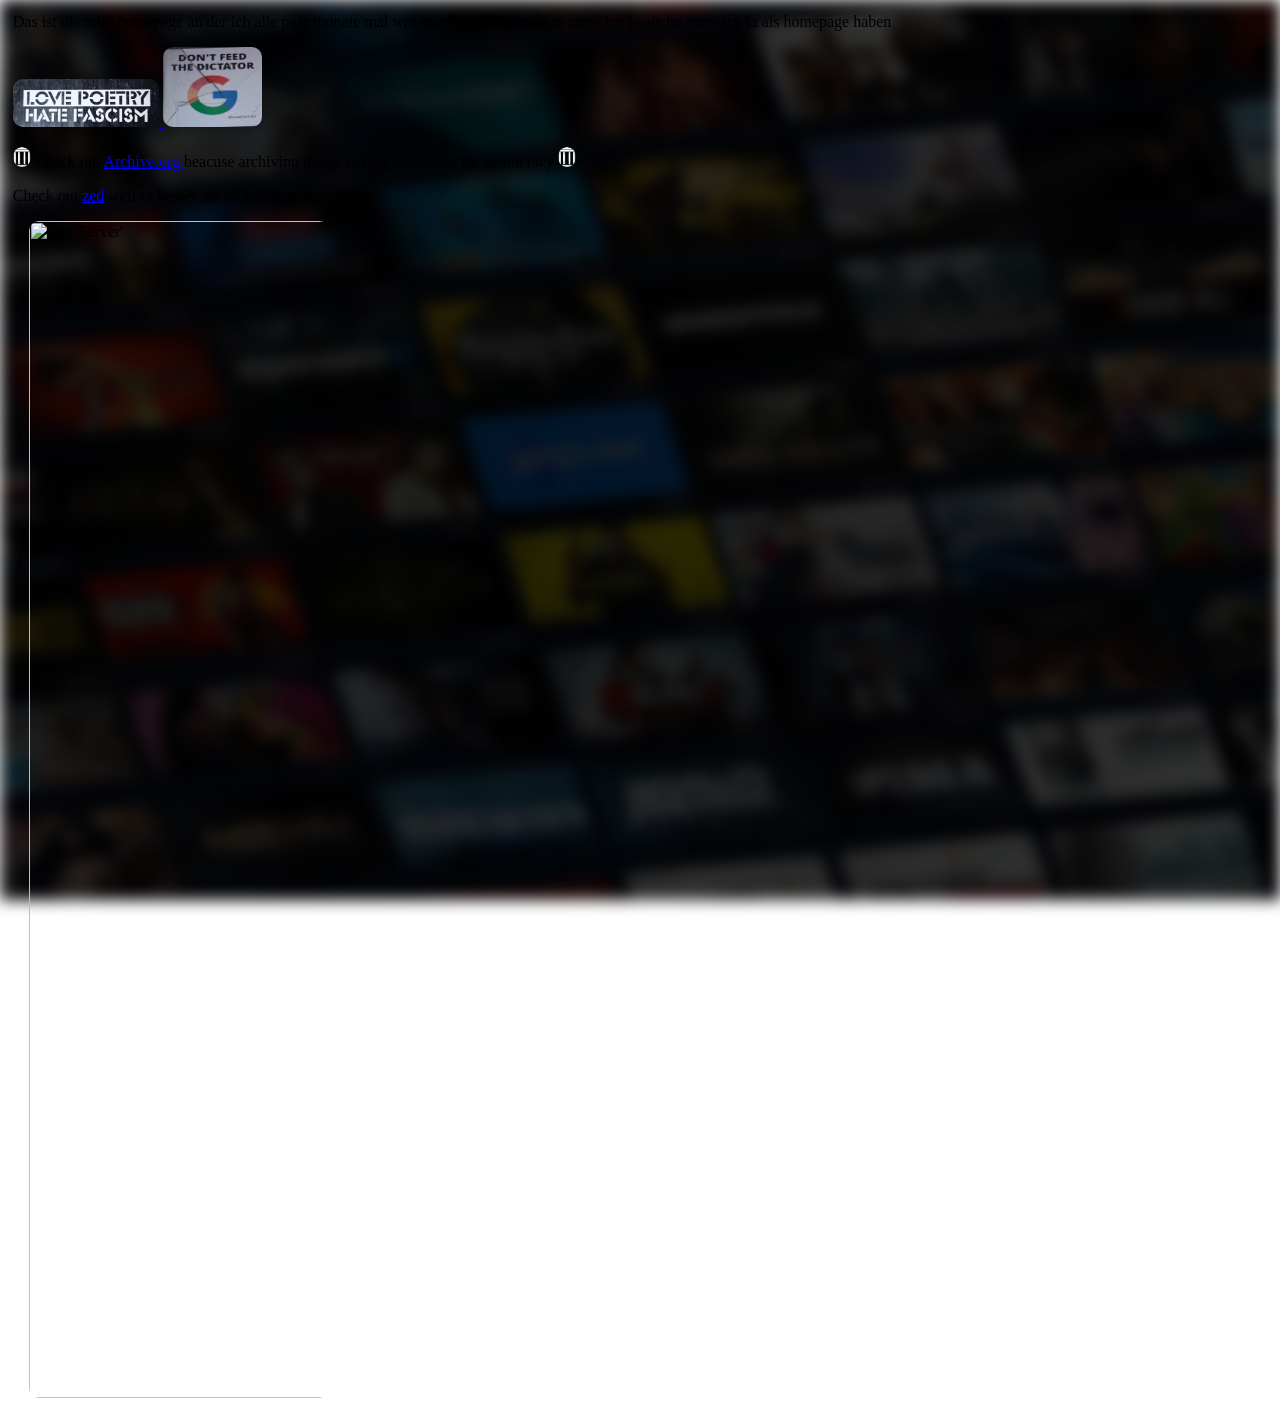
==== commit 8bb1f57e: "Add new stickers and update homepage content" ====
--- a/frontend/index.html
+++ b/frontend/index.html
@@ -1,21 +1,33 @@
 <head>
-    <meta charset="utf-8" />
-    <meta name="viewport" content="width=device-width, initial-scale=1" />
-    <title>Stupid Home Page</title>
+	<meta charset="utf-8" />
+	<meta name="viewport" content="width=device-width, initial-scale=1" />
+	<title>Stupid Home Page</title>
 
-    <meta name="description" content="Mein privater Tech-Stack auf einem Raspberry Pi 4b. Ich hoste File Browser, Gitea und eigene Scraper über Docker und WireGuard." />
-    <link rel="stylesheet" href="https://cdn.jsdelivr.net/npm/@picocss/pico@2/css/pico.min.css" />
-    <script src="https://cdn.jsdelivr.net/npm/htmx.org@2.0.8/dist/htmx.min.js"></script>
-    <link rel="stylesheet" href="style.css" />
+	<meta name="description" content="Mein privater Tech-Stack auf einem Raspberry Pi 4b. Ich hoste File Browser, Gitea und eigene Scraper über Docker und WireGuard." />
+	<link rel="stylesheet" href="https://cdn.jsdelivr.net/npm/@picocss/pico@2/css/pico.min.css" />
+	<script src="https://cdn.jsdelivr.net/npm/htmx.org@2.0.8/dist/htmx.min.js"></script>
+	<link rel="stylesheet" href="style.css" />
 </head>
 <body>
-    <div class="bg"></div>
-    <div hx-get="navbar.html" hx-trigger="load" hx-target="#navbar"></div>
-    <div id="navbar"></div>
-    <p>Das ist die mini homepage an der ich alle paar monate mal was mache weil irgendwas muss ich ja als homepage haben</p>
-    <p>Check out <a href="https://zed.dev">zed</a> weil es besser als vscode slop ist</p>
-    <div class="content">
-        <br />
-        <img src="https://nextcloud.jaypo.ch/api/public/dl/gQyA3qHf?inline=true" alt="The 'Server'" />
-    </div>
+	<div class="bg"></div>
+	<div hx-get="navbar.html" hx-trigger="load" hx-target="#navbar"></div>
+	<div id="navbar"></div>
+	<p>Das ist die mini homepage an der ich alle paar monate mal was mache weil irgendwas muss ich ja als ho muss ich ja als homepage haben</p>
+	<a href="https://slapstickers.org/city/berlin/sticker/506aed938617817c151fbfd723bd1b85"><img src="img/sticker/fascism.webp" alt="Love Poetry Hate Fascism" style="height: 3rem" /> </a>
+	<a href="https://slapstickers.org/city/berlin/sticker/6030e81022c8f5195bb9ee22b9d793be"><img src="img/sticker/dontfeedthedictator.webp" alt="Dont feed the Dictator" style="height: 5rem" /> </a>
+	<br />
+	<p>
+		<img src="img/sticker/waybacklogo.png" alt="Archive logo" style="height: 1.25rem" />
+
+		Check out
+		<a href="https://archive.org"> Archive.org </a>
+		beacuse archiving things is <strong>very</strong> important for democracy
+		<img src="img/sticker/waybacklogo.png" alt="Archive logo" style="height: 1.25rem" />
+	</p>
+
+	<p>Check out <a href="https://zed.dev">zed</a> weil es besser als vscode slop ist</p>
+	<div class="content">
+		<br />
+		<img src="https://nextcloud.jaypo.ch/api/public/dl/gQyA3qHf?inline=true" alt="The 'Server'" />
+	</div>
 </body>
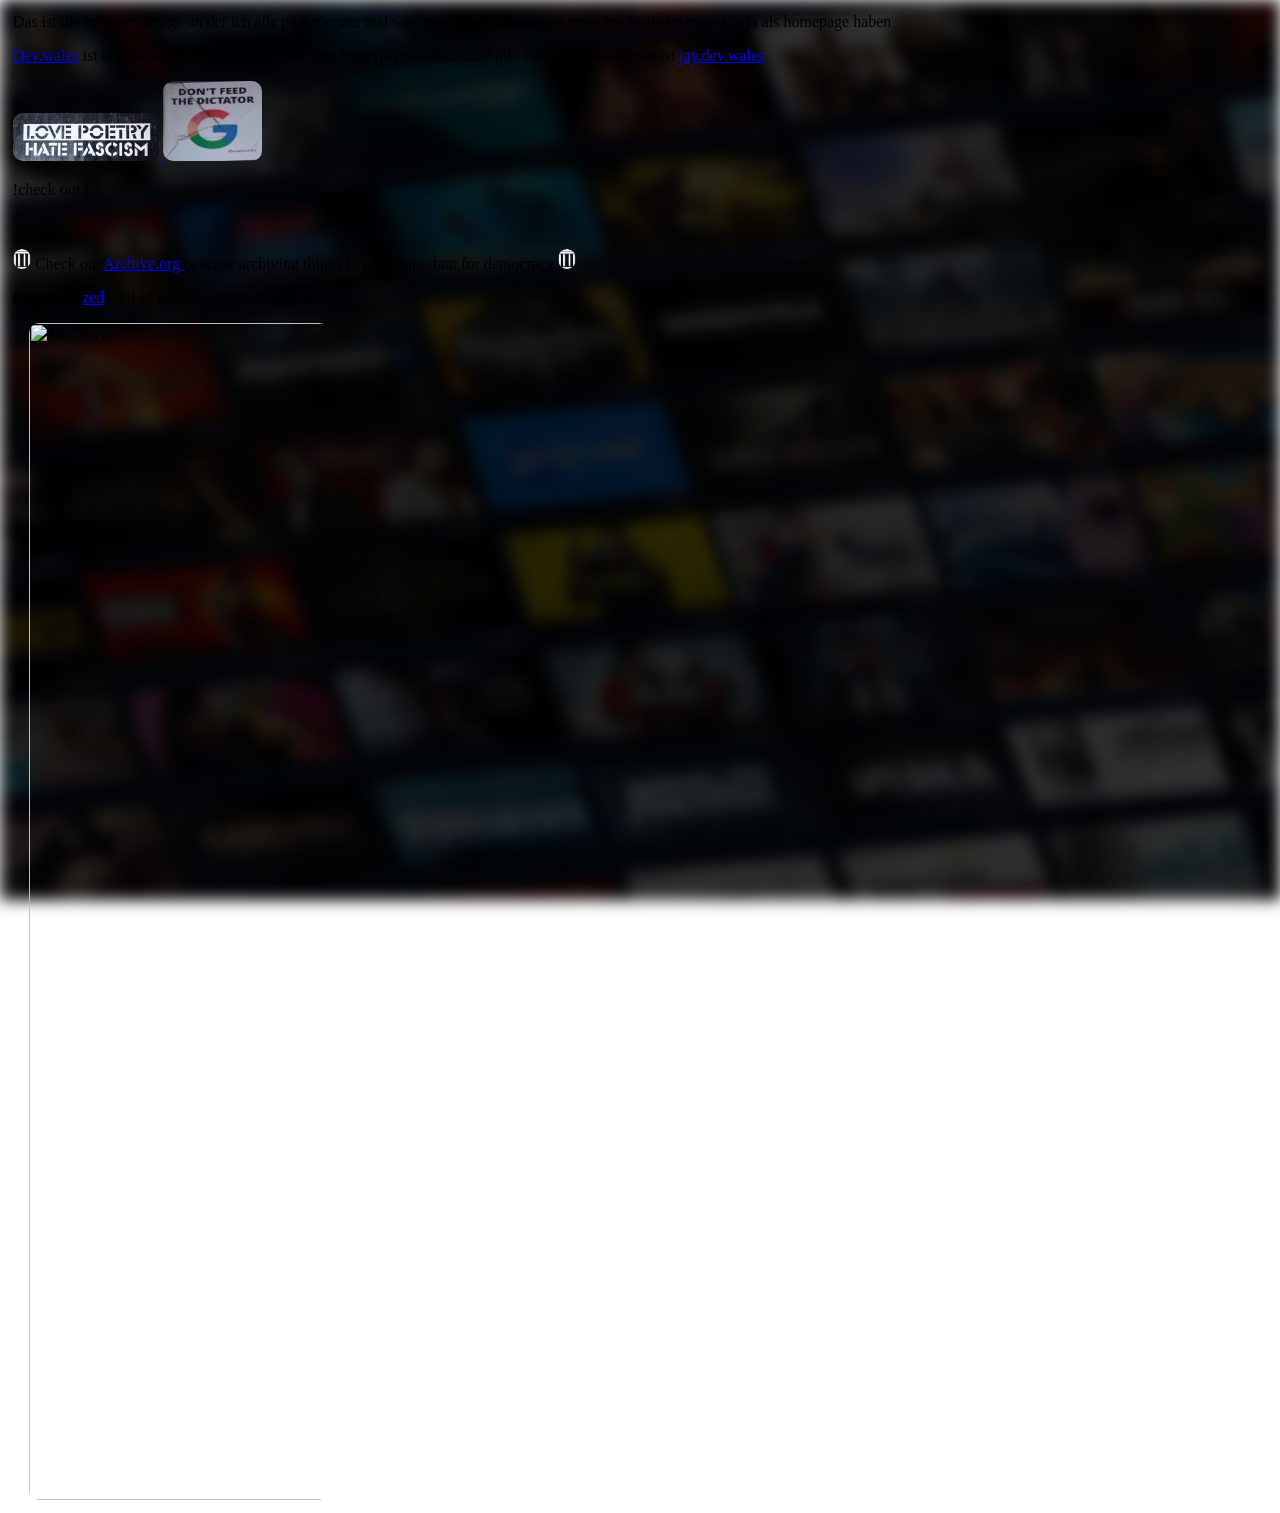
==== commit c39793d2: "added a dev.wales shoutout" ====
--- a/frontend/index.html
+++ b/frontend/index.html
@@ -1,33 +1,77 @@
 <head>
-	<meta charset="utf-8" />
-	<meta name="viewport" content="width=device-width, initial-scale=1" />
-	<title>Stupid Home Page</title>
+    <meta charset="utf-8" />
+    <meta name="viewport" content="width=device-width, initial-scale=1" />
+    <title>Stupid Home Page</title>
 
-	<meta name="description" content="Mein privater Tech-Stack auf einem Raspberry Pi 4b. Ich hoste File Browser, Gitea und eigene Scraper über Docker und WireGuard." />
-	<link rel="stylesheet" href="https://cdn.jsdelivr.net/npm/@picocss/pico@2/css/pico.min.css" />
-	<script src="https://cdn.jsdelivr.net/npm/htmx.org@2.0.8/dist/htmx.min.js"></script>
-	<link rel="stylesheet" href="style.css" />
+    <meta
+        name="description"
+        content="Mein privater Tech-Stack auf einem Raspberry Pi 4b. Ich hoste File Browser, Gitea und eigene Scraper über Docker und WireGuard."
+    />
+    <link
+        rel="stylesheet"
+        href="https://cdn.jsdelivr.net/npm/@picocss/pico@2/css/pico.min.css"
+    />
+    <script src="https://cdn.jsdelivr.net/npm/htmx.org@2.0.8/dist/htmx.min.js"></script>
+    <link rel="stylesheet" href="style.css" />
 </head>
 <body>
-	<div class="bg"></div>
-	<div hx-get="navbar.html" hx-trigger="load" hx-target="#navbar"></div>
-	<div id="navbar"></div>
-	<p>Das ist die mini homepage an der ich alle paar monate mal was mache weil irgendwas muss ich ja als ho muss ich ja als homepage haben</p>
-	<a href="https://slapstickers.org/city/berlin/sticker/506aed938617817c151fbfd723bd1b85"><img src="img/sticker/fascism.webp" alt="Love Poetry Hate Fascism" style="height: 3rem" /> </a>
-	<a href="https://slapstickers.org/city/berlin/sticker/6030e81022c8f5195bb9ee22b9d793be"><img src="img/sticker/dontfeedthedictator.webp" alt="Dont feed the Dictator" style="height: 5rem" /> </a>
-	<br />
-	<p>
-		<img src="img/sticker/waybacklogo.png" alt="Archive logo" style="height: 1.25rem" />
+    <div class="bg"></div>
+    <div hx-get="navbar.html" hx-trigger="load" hx-target="#navbar"></div>
+    <div id="navbar"></div>
+    <p>
+        Das ist die mini homepage an der ich alle paar monate mal was mache weil
+        irgendwas muss ich ja als ho muss ich ja als homepage haben
+    </p>
+    <p>
+        <a href="https://github.com/devdotwales/dev.wales">Dev.wales</a> ist ein
+        cooles project das jedem der nett fragt (pr) ne subdomain gibt meine für
+        diese seite ist <a href="https://jay.dev.wales">jay.dev.wales</a>
+    </p>
+    <a
+        href="https://slapstickers.org/city/berlin/sticker/506aed938617817c151fbfd723bd1b85"
+        ><img
+            src="img/sticker/fascism.webp"
+            alt="Love Poetry Hate Fascism"
+            style="height: 3rem"
+        />
+    </a>
+    <a
+        href="https://slapstickers.org/city/berlin/sticker/6030e81022c8f5195bb9ee22b9d793be"
+        ><img
+            src="img/sticker/dontfeedthedictator.webp"
+            alt="Dont feed the Dictator"
+            style="height: 5rem"
+        />
+    </a>
+    <p>!check out !</p>
+    <br />
+    <p>
+        <img
+            src="img/sticker/waybacklogo.png"
+            alt="Archive logo"
+            style="height: 1.25rem"
+        />
 
-		Check out
-		<a href="https://archive.org"> Archive.org </a>
-		beacuse archiving things is <strong>very</strong> important for democracy
-		<img src="img/sticker/waybacklogo.png" alt="Archive logo" style="height: 1.25rem" />
-	</p>
+        Check out
+        <a href="https://archive.org"> Archive.org </a>
+        beacuse archiving things is <strong>very</strong> important for
+        democracy
+        <img
+            src="img/sticker/waybacklogo.png"
+            alt="Archive logo"
+            style="height: 1.25rem"
+        />
+    </p>
 
-	<p>Check out <a href="https://zed.dev">zed</a> weil es besser als vscode slop ist</p>
-	<div class="content">
-		<br />
-		<img src="https://nextcloud.jaypo.ch/api/public/dl/gQyA3qHf?inline=true" alt="The 'Server'" />
-	</div>
+    <p>
+        Check out <a href="https://zed.dev">zed</a> weil es besser als vscode
+        slop ist
+    </p>
+    <div class="content">
+        <br />
+        <img
+            src="https://nextcloud.jaypo.ch/api/public/dl/gQyA3qHf?inline=true"
+            alt="The 'Server'"
+        />
+    </div>
 </body>
